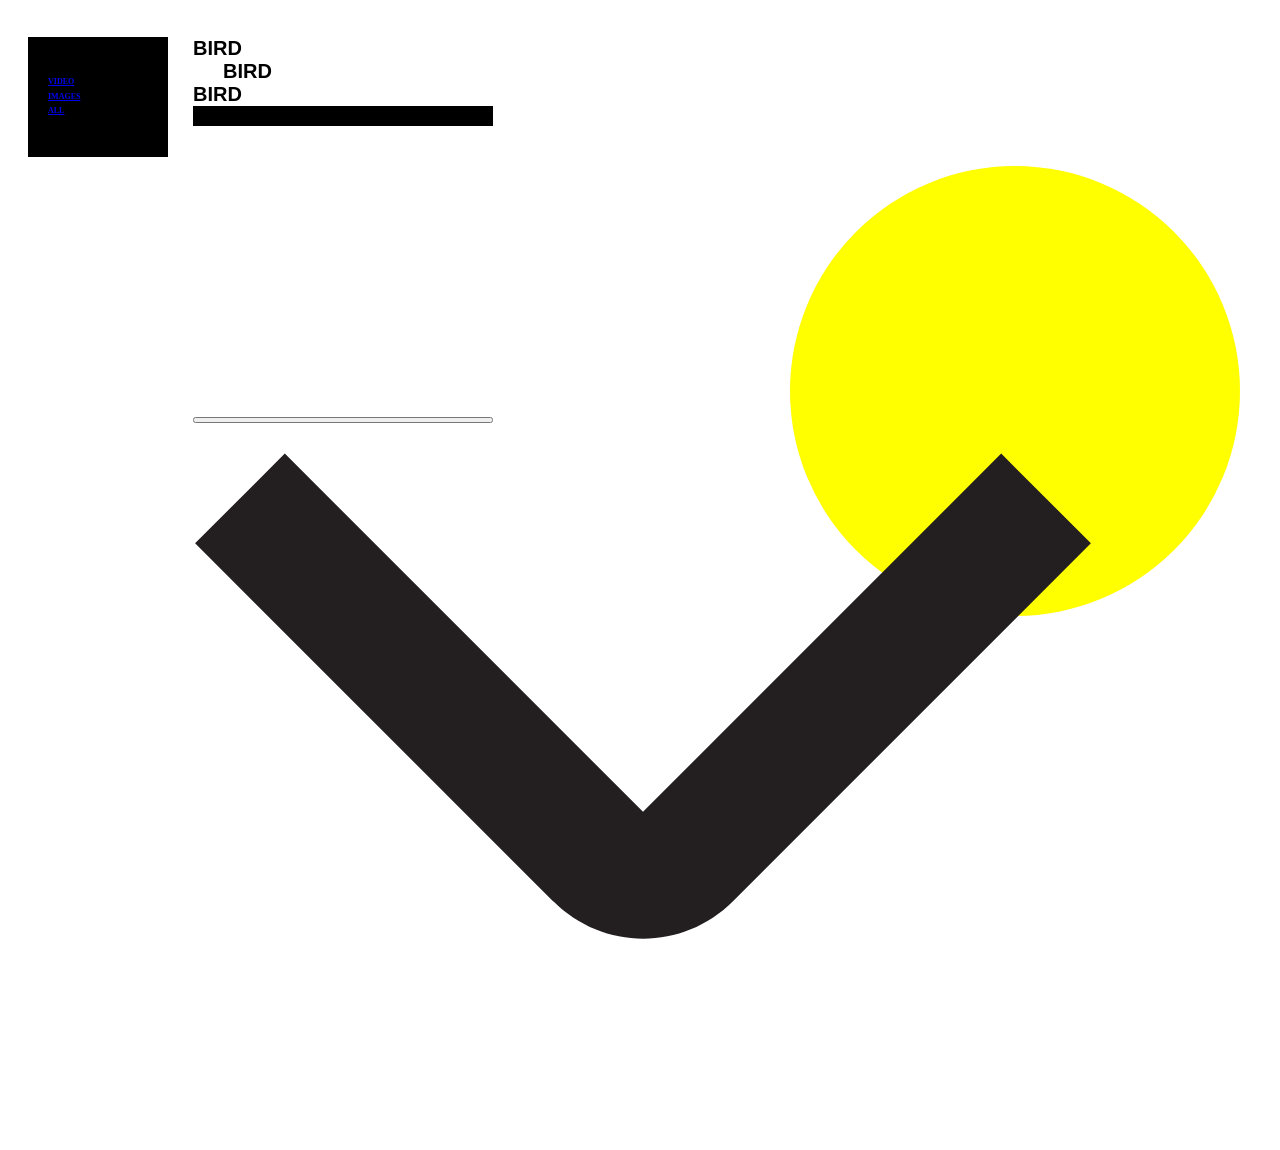
==== image.html @ 7a196bbf "added some filters" ====
<!DOCTYPE html>
<html lang="en">

<head>
	<title>
		Birds
	</title>
	<!-- fonts -->
	<link rel="stylesheet" href="https://use.typekit.net/dnc4aus.css">
	<!-- space grotesque font-->
	<link rel="preconnect" href="https://fonts.googleapis.com">
	<link rel="preconnect" href="https://fonts.gstatic.com" crossorigin>
	<link
		href="https://fonts.googleapis.com/css2?family=Funnel+Sans:ital,wght@0,300..800;1,300..800&family=Inter:ital,opsz,wght@0,14..32,100..900;1,14..32,100..900&family=Orbitron:wght@400..900&family=Pixelify+Sans:wght@400..700&family=Space+Grotesk:wght@300..700&family=UnifrakturMaguntia&display=swap"
		rel="stylesheet">
	<!-- shader font -->
	<link rel="stylesheet" href="https://use.typekit.net/dnc4aus.css">
	<!-- fix view port stuff -->

	<meta name="viewport" content="width=device-width, initial-scale=1">
	<link href="https://typography-interaction-2425.github.io/assets/reset.css" rel="stylesheet">



	<!-- <link href="Assets/reset.css" rel="stylesheet"> -->
	<!-- <script defer src="Assets/OLD_arena.js"></script> -->
	<!-- <script defer src="arena-2.js"></script> -->
	<script defer src="images.js"></script>

	<link href="style.css" rel="stylesheet">



</head>




<body>
	<div class="flexDiv">

		<nav class="webNav">
			<a href="video.html">
				video
			</a>
			<a href="image.html">
				images
			</a>
			<a href="index.html">
			all
			</a>


		</nav>
		<section class="Bigsection">

			<div class="titleSection">

				<div class="birdsSection">

					<div class="birds1">
						bird
					</div>
					<div class="birds2">
						bird
					</div>
					<div class="birds3">
						bird
					</div>
					<div id="decrativeBar"> </div>
				</div>

				<!-- <section class="sunSection"> -->
				<div class="sunDiv">
					<div class="centerSun">

						<div id="bigSun">
							<!-- make a varible that puts in image into this container -->
							<!-- make a fuction for when it's not clicked lisineing to be licked -->
							<!-- when somthing is clicked make a way to exit out -->

						</div>
					</div>
					<!-- create the sun push it back -->
					<!-- create 2 divs flex from left to right -->
					<div class="flockDetails">
						<div id="notFlockDiv">


						</div>
						<div id="flockDiv">
							<img src="Assets/BirdFlock.svg" id="BirdImage">

						</div>
					</div>
					<!-- nav is seprate -->
					<!-- u -->



				</div>






			</div>
			<div class="navContainer">
				<nav>
					<a href="video.html">
						video
					</a>
					<a href="image.html">
						images
					</a>
					<a href="index.html">
					all
					</a>
				</nav>
			</div>
			<section class="textSection">

				<div id="#all-blocks">

				</div>

				<p class="itemName">




				<div id="bigNav">

					<div>
						<button id="example"></button>
						<dialog id="dialog">

							<button class="close">X</button>
							<img id="dialogImage" src="" alt="Image">

						</dialog>
					</div>

					<h1 id="channel-title"></h1>
					<p id="channel-description"></p>
				</div>

				</p>


				<ul id="all-blocks">

				</ul>




			</section>




			<!-- crate an id to put all of the blocks -->
			<!-- <div id="all-blocks"></div>
	<div id="popUp"> -->
		</section>

	</div>
	</div>
</body>
---- style.css ----
:root {

	--h1: 100px;
	--p: 20px;
	--Black: rgb(0, 0, 0);
	--yellow: #FFFF00;
	--padding: 30px;
}

/* js styling */
.imageBlock{
	width: 200px;
	height: 200px;
	
}
#bigSun {
	display: flex;
	justify-content: center;
	background-color: var(--yellow);
	height: 50vh;
	width: 50vh;
	border-radius: 800px;
	position: absolute;
	z-index: -1;
	right: 40px;
}
#bigSun.white-background{
	background-color: white;

}
dialog[open] {
	display: flex;
    justify-content: center;
    align-items: center; /* center */
    background-color: var(--yellow);
    height: 80vh;
    width: 80vh;
    border-radius: 800px;
    position: fixed; 
    top: 50%;
    left: 50%;
    transform: translate(-50%, -50%); 
    z-index: 1000; 
	

}
button {
	font-family: "Space Grotesk";
	font-size: 25px;
	width: 100%;
	
}

dialog {
	color: white;
	gap: calc(4 * var(--base));
	inset: 0; /* Fill the viewport! */
	place-content: center; /* Center the tracks. */
	place-items: center; /* Center within the tracks. */

	&[open] { display: grid } /* `block` is default, but we can override. */
	&[open] { gap: 20px; } /* `block` is default, but we can override. */
}
/* looking within the modal */
.close { background-color: rgb(0, 0, 0); } /* Always have a clear “close” `button`. */

::backdrop {
	background-color: rgb(0 0 0 / 75%); /* A dark overlay. */
	backdrop-filter: blur(8px); /* Maybe a little “glassmorphism”? */
}





/* NORMAL -------- */
LEFT TO RIGHT FOR WEB
/* p {
	padding: 30px;


	font-family: "Space Grotesk";
	font-size: 15px;
	font-style: normal;
	font-weight: 700;
	line-height: normal;
	text-transform: uppercase;
	

} */

body {
	display: flex;
	flex-direction: column;
}

.Bigsection {
	padding-top: 1vh;
}

.flexDiv {
	/* display: grid;
	grid-template-columns: 1fr 4fr; */
	column-gap: 25px;
	display: flex;
	/* margin: 40px */
	padding: 20px;

}

.webNav {
	height: 120px;
	width: 100px;
	background-color: var(--Black);
	color: white;
	/*  each element is spaced evenly*/
	display: flex;
	justify-content: space-between;
	padding: 0px 20px 0px 20px;
	flex-direction: column;
	/* border-radius: 200px; */
	font-family: Shader;
	font-size: 8px;
	font-style: normal;
	font-weight: 600;
	line-height: 180%;
	*/
	/* 15.977px */
	text-transform: uppercase;
	/* margin-top: 60px;
	margin-left:30px; */
	justify-content: center;
	/* margin-top: calc(10vh)+calc(10px); */
	margin-top: 1vh;

}
figcaption{
	width: 100%;
}


.firstDiv {
	display: flex;
	flex-wrap: nowrap;
	flex-direction: row;
}

.birdsSection {

	/* placing birds where we want */
	display: flex;
	flex: 3;
	justify-content: center;
	height: 70%;
	background-color: var(--red--);
	z-index: 0;
	flex-direction: column;
	position: relative;
	/* font changes */
	font-family: "shader", sans-serif;
	font-weight: 700;
	font-size: 20px;
	text-transform: uppercase;
	color: var(--Black);
}




/*  */

.centerSun {
	display: flex;
	flex-direction: row;
	justify-content: center;

}

/* display flex all birds */
.birds1 .birds2 .birds3 {
	display: flex;
	justify-content: center;
	align-items: center;
	color: var(--Black);

	font-family: Shader;

	font-style: normal;
	font-weight: 700;
	line-height: normal;
	text-transform: uppercase;



}

/* ofset that one bird */
.birds2 {
	padding-left: 30px;
	position: relative;
	padding-left: 30px;
}

#decrativeBar {

	background-color: var(--Black);
	width: 100%;
	height: 20px;
	margin-bottom: 40px;
}

.sunDiv {
	
	display: flex;
	flex-direction: row;
	justify-content: end;


}



.flockDetails {
	display: flex;
	flex-direction: row;
	height: 200px;

}

#notFlockDiv {

	width: 0%;
	height: 100%;
	/* background-color: aqua; */

}

#flockDiv {

	width: 100%;
	height: 100%;
	/* background-color: #FFFF00; */
	padding-top: 80px;

}

#BirdImage {
	width: 300%;
}

.navContainer {
	/* display: flex; */
	/* flex-direction: row; */
	justify-content: center;
	padding-top: 60px;
	padding-bottom: 30px;
	display: none;
}

nav {
	background-color: #000;
	color: azure;
	width: 70%;
	/*  each element is spaced evenly*/
	display: flex;
	justify-content: space-between;
	padding: 0px 20px 0px 20px;
	flex-direction: row;
	/* border-radius: 200px; */
	font-family: Shader;
	font-size: 8px;
	font-style: normal;
	font-weight: 600;
	line-height: 180%;
	/* 15.977px */
	text-transform: uppercase;

}

.textSection {

	/* need to make a height so that we can scroll */
	max-height: 100vh;
	overflow-y: auto;
	overflow-x: hidden;



}

p {
	padding-top: 10px;


	font-family: "Space Grotesk";
	font-size: 15px;
	font-style: normal;
	font-weight: 700;
	line-height: normal;
	text-transform: uppercase;
	max-width: 40%;

}
#all-blocks {
	font-family: "Space Grotesk";
	font-size: 15px;
	font-style: normal;
	font-weight: 700;
	line-height: normal;
	text-transform: uppercase;

}


/* center it within the div */
/* position: relative;
left: 20vw;























/* MEDIA QUERIES */

/* ALL RULES THAT APPLY WHEN SCREEN IS SMALLER THAN 1050 PX */
@media screen and (max-width: 1050px) {
	p {
		padding-top: 10px;
	
	
		font-family: "Space Grotesk";
		font-size: 15px;
		font-style: normal;
		font-weight: 700;
		line-height: normal;
		text-transform: uppercase;
		max-width: 100%;
	
	}
	
}

/* WHEN SCREEN IS SMALLER THAN 600 PX */
@media screen and (max-width: 600px) {


	.image-bloc{

		max-width: 100%;
	}

	/* FLEX UP AND DOWN FOR MOBILE */
	/* for fonts */
	/* DISPLAY NONE */
	.flexDiv {
		display: flex;
		flex-direction: column;
	}

	.webNav {

		display: none;
	}

	p {
		padding: 10px;


		font-family: "Space Grotesk";
		font-size: 10px;
		font-style: normal;
		font-weight: 700;
		line-height: normal;
		text-transform: uppercase;

	}

	body {
		display: flex;
		flex-wrap: nowrap;
		flex-direction: column;
	}



	/* .sideNav {
		height: 80px;
		background-color: aqua;
	} */

	.birdsSection {

		/* placing birds where we want */
		display: flex;
		flex: 3;
		justify-content: center;
		height: 70%;
		background-color: var(--red--);
		z-index: 0;
		flex-direction: column;
		position: relative;
		/* font changes */
		font-family: "shader", sans-serif;
		font-weight: 700;
		font-size: 60px;

		color: var(--Black);
	}

	/* display flex all birds */
	.birds1 .birds2 .birds3 {
		display: flex;
		justify-content: center;
		align-items: center;
		color: var(--Black);

		font-family: Shader;

		font-style: normal;
		font-weight: 700;
		line-height: normal;
		text-transform: uppercase;


	}
	.flexDiv {
		/* display: grid;
		grid-template-columns: 1fr 4fr; */
		column-gap: 25px;
		display: flex;
		margin: 0px
	
	}

	/* ofset that one bird */
	.birds2 {
		padding-left: 30px;
		position: relative;
		padding-left: 30px;
	}

	#decrativeBar {
		display: none;
	}

	.sunDiv {
		width: 100vw;
		display: flex;
		flex-direction: column;
		justify-content: center;

	}

	#bigSun {
		background-color: var(--yellow);
		height: 40vh;
		width: 40vh;
		border-radius: 200px;

		/* center it within the div */
		/* position: relative;
	left: 20vw; */

	}


	.flockDetails {
		display: flex;
		flex-direction: row;
		height: 200px;

	}

	#notFlockDiv {

		width: 100%;
		height: 100%;
		/* background-color: aqua; */

	}

	#flockDiv {

		width: 100%;
		height: 100%;
		/* background-color: #FFFF00; */
		padding-top: 80px;

	}

	#BirdImage {
		width: 60%;
	}

	.navContainer {
		display: flex;
		flex-direction: row;
		justify-content: center;
		padding-top: 60px;
		padding-bottom: 30px;
	}

	nav {
		background-color: var(--Black);
		color: azure;
		width: 70%;
		/*  each element is spaced evenly*/
		display: flex;
		justify-content: space-between;
		padding: 0px 20px 0px 20px;
		flex-direction: row;
		border-radius: 200px;
		font-family: Shader;
		font-size: 8px;
		font-style: normal;
		font-weight: 600;
		line-height: 180%;
		/* 15.977px */
		text-transform: uppercase;

	}

	.textSection {

		/* need to make a height so that we can scroll */
		height: 50vh;
		overflow: scroll;



	}



}











/* SCREEN IS SMALLER THAN 530 PX */
@media screen and (max-width: 530px) {
	nav {

		width: 80%;


	}
}

/* SCREEN IS SMALLER THATN 400 PX */

@media screen and (max-width: 400px) {}

/* WHEN SCREEN IS SMALLER THAN 350 PX */
@media screen and (max-width: 350px) {}
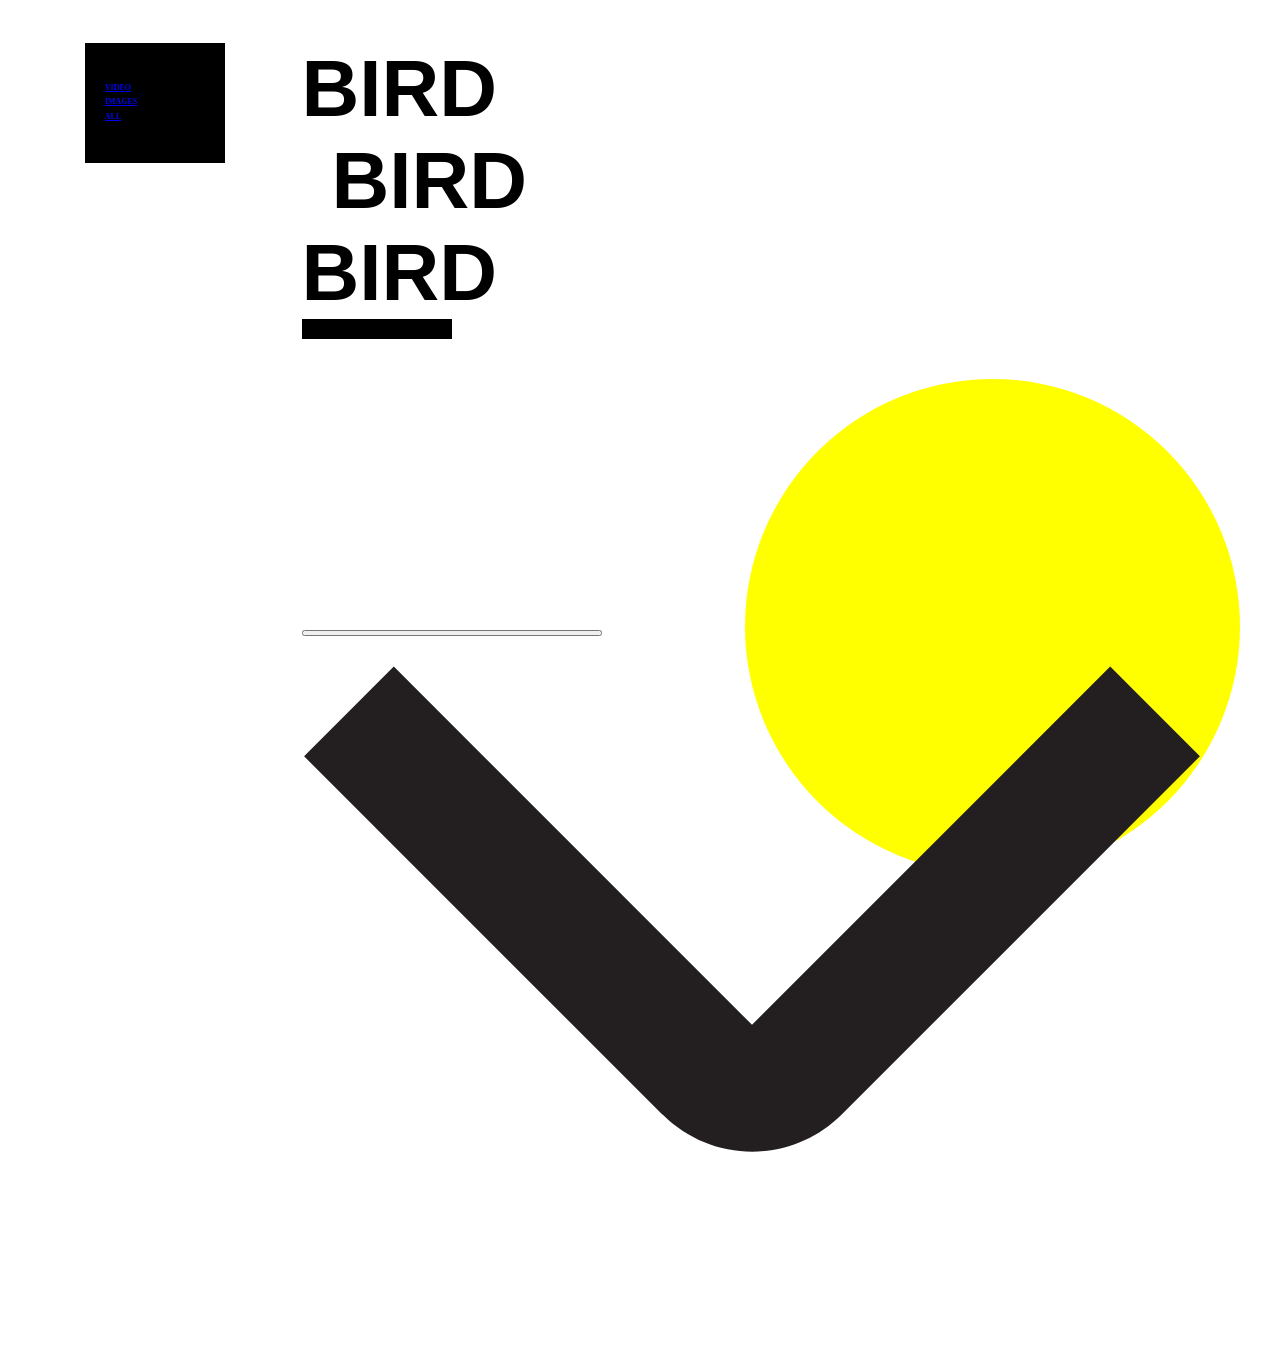
==== commit 40c2fdac: "Alost Finished" ====
--- a/image.html
+++ b/image.html
@@ -24,8 +24,8 @@
 
 	<!-- <link href="Assets/reset.css" rel="stylesheet"> -->
 	<!-- <script defer src="Assets/OLD_arena.js"></script> -->
-	<!-- <script defer src="arena-2.js"></script> -->
 	<script defer src="images.js"></script>
+	<!-- <script defer src="arena_last.js"></script> -->
 
 	<link href="style.css" rel="stylesheet">
 
@@ -136,8 +136,9 @@
 						<button id="example"></button>
 						<dialog id="dialog">
 
-							<button class="close">X</button>
+							<button class="close">X CLOSE</button>
 							<img id="dialogImage" src="" alt="Image">
+							<video id ="dialogVideo" src="" alt="video">
 
 						</dialog>
 					</div>
--- a/style.css
+++ b/style.css
@@ -17,8 +17,8 @@
 	display: flex;
 	justify-content: center;
 	background-color: var(--yellow);
-	height: 50vh;
-	width: 50vh;
+	height: 55vh;
+	width: 55vh;
 	border-radius: 800px;
 	position: absolute;
 	z-index: -1;
@@ -44,7 +44,11 @@
 	
 
 }
-button {
+#dialogImage, #dialogVideo{
+	max-width: 60vh;
+	max-height: 60vh;
+}
+button , p {
 	font-family: "Space Grotesk";
 	font-size: 25px;
 	width: 100%;
@@ -62,11 +66,16 @@
 	&[open] { gap: 20px; } /* `block` is default, but we can override. */
 }
 /* looking within the modal */
-.close { background-color: rgb(0, 0, 0); } /* Always have a clear “close” `button`. */
+.close { background-color: rgb(0, 0, 0); 
+	display: flex
+;
+    justify-content: center;
+} /* Always have a clear “close” `button`. */
 
 ::backdrop {
 	background-color: rgb(0 0 0 / 75%); /* A dark overlay. */
 	backdrop-filter: blur(8px); /* Maybe a little “glassmorphism”? */
+	
 }
 
 
@@ -101,10 +110,11 @@
 .flexDiv {
 	/* display: grid;
 	grid-template-columns: 1fr 4fr; */
-	column-gap: 25px;
+	column-gap: 6vw;
 	display: flex;
 	/* margin: 40px */
-	padding: 20px;
+	padding: 2vw 6vw;
+	
 
 }
 
@@ -159,10 +169,28 @@
 	/* font changes */
 	font-family: "shader", sans-serif;
 	font-weight: 700;
-	font-size: 20px;
+	font-size: 80px;
 	text-transform: uppercase;
 	color: var(--Black);
 }
+h1 {
+	
+	
+
+
+	font-family: "Space Grotesk";
+	font-size: 60px;
+	font-style: normal;
+	font-weight: 700;
+	line-height: normal;
+	
+	
+
+} 
+
+
+
+
 
 
 
@@ -204,7 +232,7 @@
 #decrativeBar {
 
 	background-color: var(--Black);
-	width: 100%;
+	width: 50%;
 	height: 20px;
 	margin-bottom: 40px;
 }
@@ -342,6 +370,12 @@
 
 /* ALL RULES THAT APPLY WHEN SCREEN IS SMALLER THAN 1050 PX */
 @media screen and (max-width: 1050px) {
+	.flexDiv {
+		display: flex;
+		flex-direction: column;
+		align-items: flex-end;
+	}
+	
 	p {
 		padding-top: 10px;
 	
@@ -355,11 +389,39 @@
 		max-width: 100%;
 	
 	}
+	.navContainer {
+		display: flex;
+		flex-direction: row;
+		justify-content: center;
+		padding-top: 0px;
+		padding-bottom: 30px;
+	}
+
+	nav {
+	display: none;
+
+	}
+	
+	#decrativeBar {
+
+		background-color: var(--Black);
+		width: 100%;
+		height: 20px;
+		margin-bottom: 40px;
+		display: none;
+	}
 	
 }
 
 /* WHEN SCREEN IS SMALLER THAN 600 PX */
 @media screen and (max-width: 600px) {
+	
+	.flexDiv {
+
+		
+		align-items: normal;
+		
+	}
 
 
 	.image-bloc{
